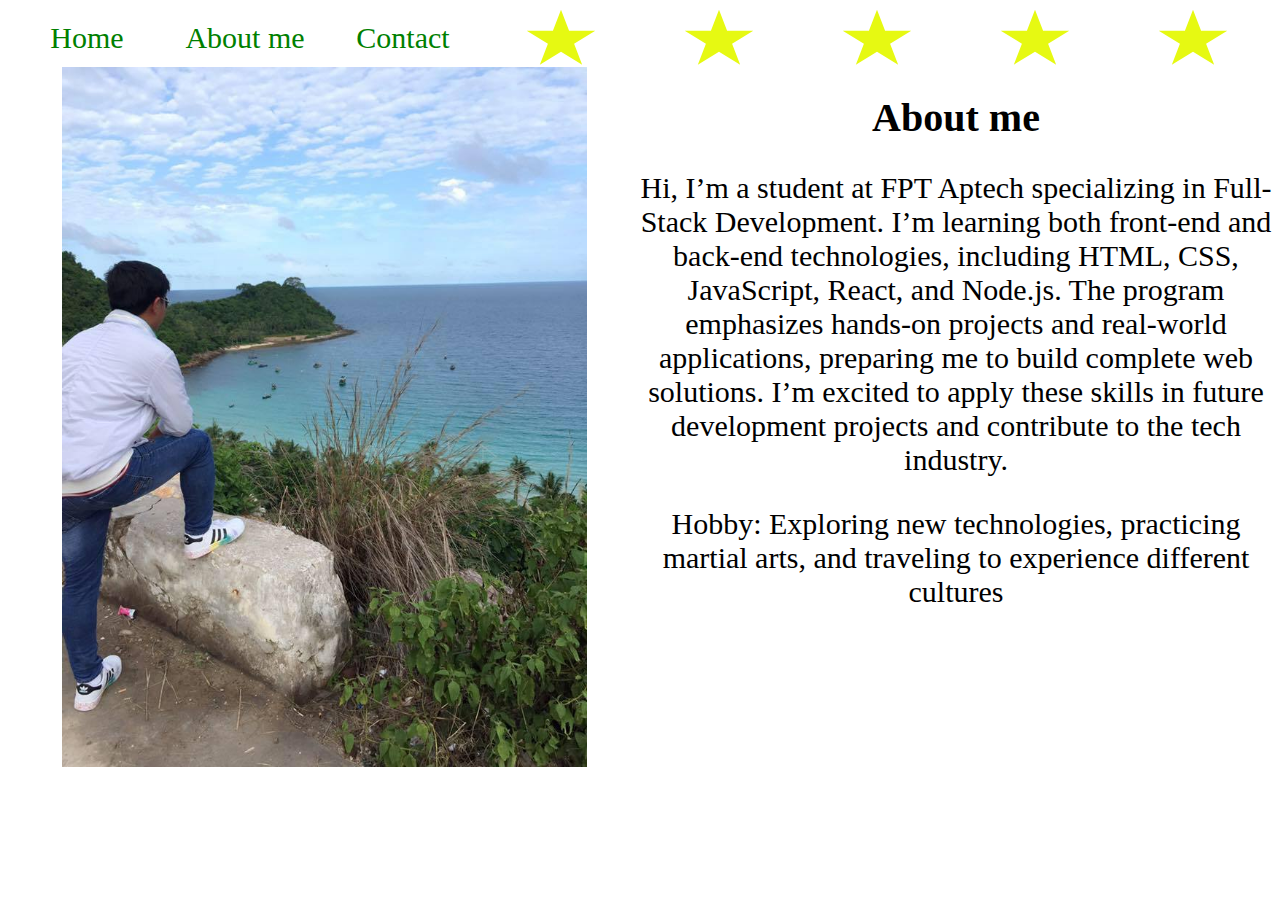
==== AboutMe.html @ 46d6b7bc "Add files via upload" ====
<!DOCTYPE html>
<html lang="en">
<head>
    <meta charset="UTF-8">
    <meta name="viewport" content="width=device-width, initial-scale=1.0">
    <link rel="stylesheet" href="./css/style.css">
    <title>Document</title>
</head>
<body>
    <header>
        <div class="myNav">
            <a href="./index.html">Home</a>
            <a href="./AboutMe.html">About me</a>
            <a href="./Contact.html">Contact</a>
            <img src="./imgs/Star 1.svg">
            <img src="./imgs/Star 1.svg">
            <img src="./imgs/Star 1.svg">
            <img src="./imgs/Star 1.svg">
            <img src="./imgs/Star 1.svg">
        </div>
    </header>
    <section>
        <div class="section">
            <div>
                <img src="./imgs/13769430_547361348722245_8359068247109704449_n.jpg" height="700px">
            </div>
            <div>
                <h1 id="Contact">About me</h1>
                <p class="content">
                    Hi, I’m a student at FPT Aptech specializing in Full-Stack Development. I’m learning both front-end and back-end technologies, including HTML, CSS, JavaScript, React, and Node.js. The program emphasizes hands-on projects and real-world applications, preparing me to build complete web solutions. I’m excited to apply these skills in future development projects and contribute to the tech industry.
                </p>
                <p class="content">
                    Hobby: Exploring new technologies, practicing martial arts, and traveling to experience different cultures
                </p>
            </div>
        </div>
    </section>
</body>
</html>
---- css/style.css ----
#titleHome {
    font-family: Inter;
    font-size: 50px;
    font-style: normal;
    font-weight: 400;
    line-height: normal;
    text-align: center;
}

.myNav a {
    color: green;
    font-family: Inter;
    font-size: 30px;
    font-style: normal;
    font-weight: 400;
    line-height: normal;
    text-decoration: none;
}

.myNav a:hover {
    background-color: coral;
}

.myNav img {
    width: 70px;
    height: 59px;
    flex-shrink: 0;
    margin-right: 0px;
}

.myNav {
    display: grid;
    grid-template-columns: repeat(auto-fit, minmax(100px, 1fr));
    justify-items: center;
    align-items: center;
}

.section div {
    width: 50%;
    float: left;
    text-align: center;
}

.left {
    /* display: flex; */
    width: 621px;
    flex-direction: column;
    align-items: center;
    font-size: 50px;
    color: white;
}

.left img {
    opacity: 0.8;
    background: lightgray 50% / cover no-repeat;
    mix-blend-mode: luminosity;
}
.content{
    font-size: 30px;
}
#Contact{
    font-size: 40px;
}
.CC{
    font-size: 20px;
}
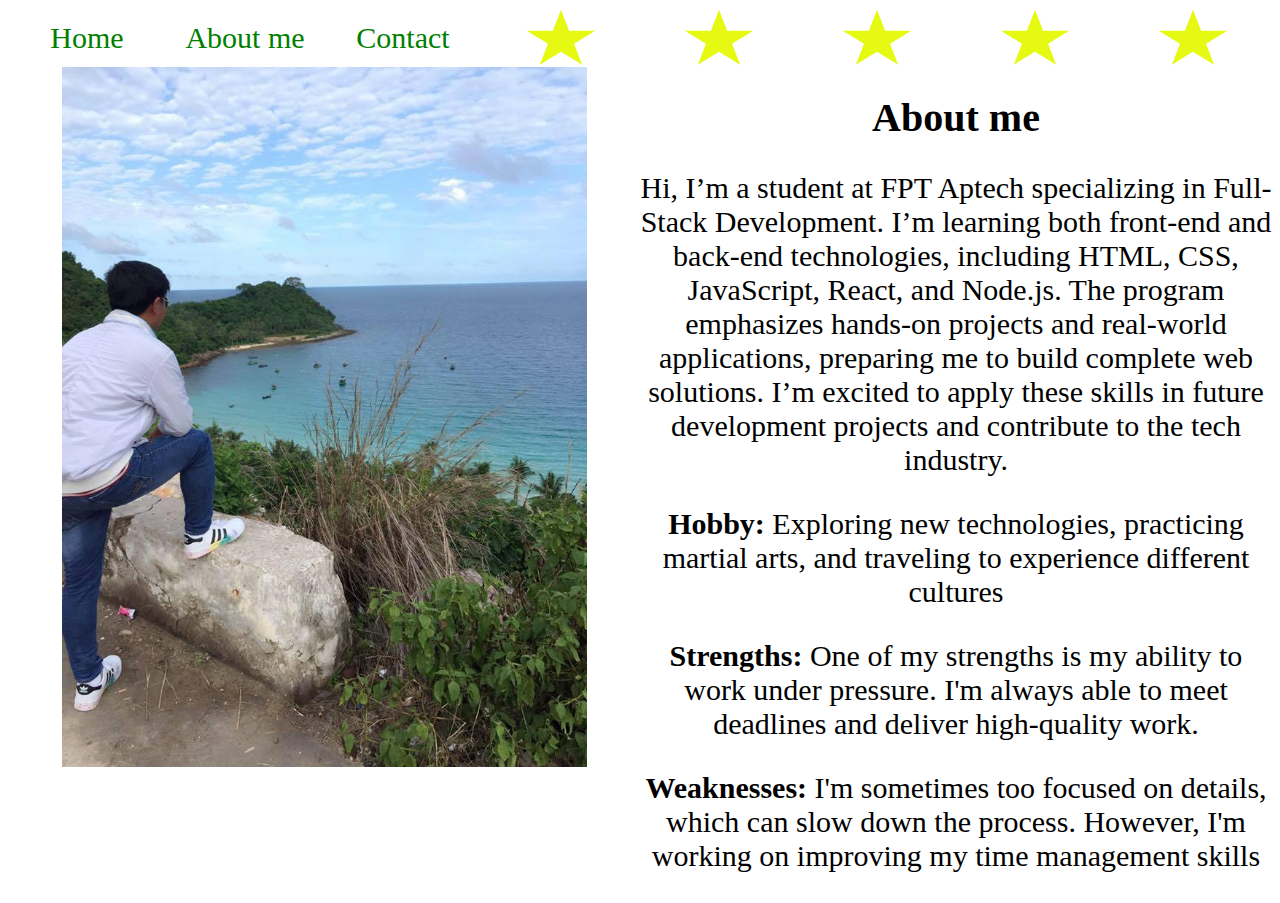
==== commit 33f8cc78: "Update AboutMe.html" ====
--- a/AboutMe.html
+++ b/AboutMe.html
@@ -30,10 +30,12 @@
                     Hi, I’m a student at FPT Aptech specializing in Full-Stack Development. I’m learning both front-end and back-end technologies, including HTML, CSS, JavaScript, React, and Node.js. The program emphasizes hands-on projects and real-world applications, preparing me to build complete web solutions. I’m excited to apply these skills in future development projects and contribute to the tech industry.
                 </p>
                 <p class="content">
-                    Hobby: Exploring new technologies, practicing martial arts, and traveling to experience different cultures
+                    <b>Hobby:</b> Exploring new technologies, practicing martial arts, and traveling to experience different cultures
                 </p>
+                <p class="content"><b>Strengths:</b> One of my strengths is my ability to work under pressure. I'm always able to meet deadlines and deliver high-quality work.</p>
+                <p class="content"><b>Weaknesses:</b> I'm sometimes too focused on details, which can slow down the process. However, I'm working on improving my time management skills</p>
             </div>
         </div>
     </section>
 </body>
-</html>+</html>
